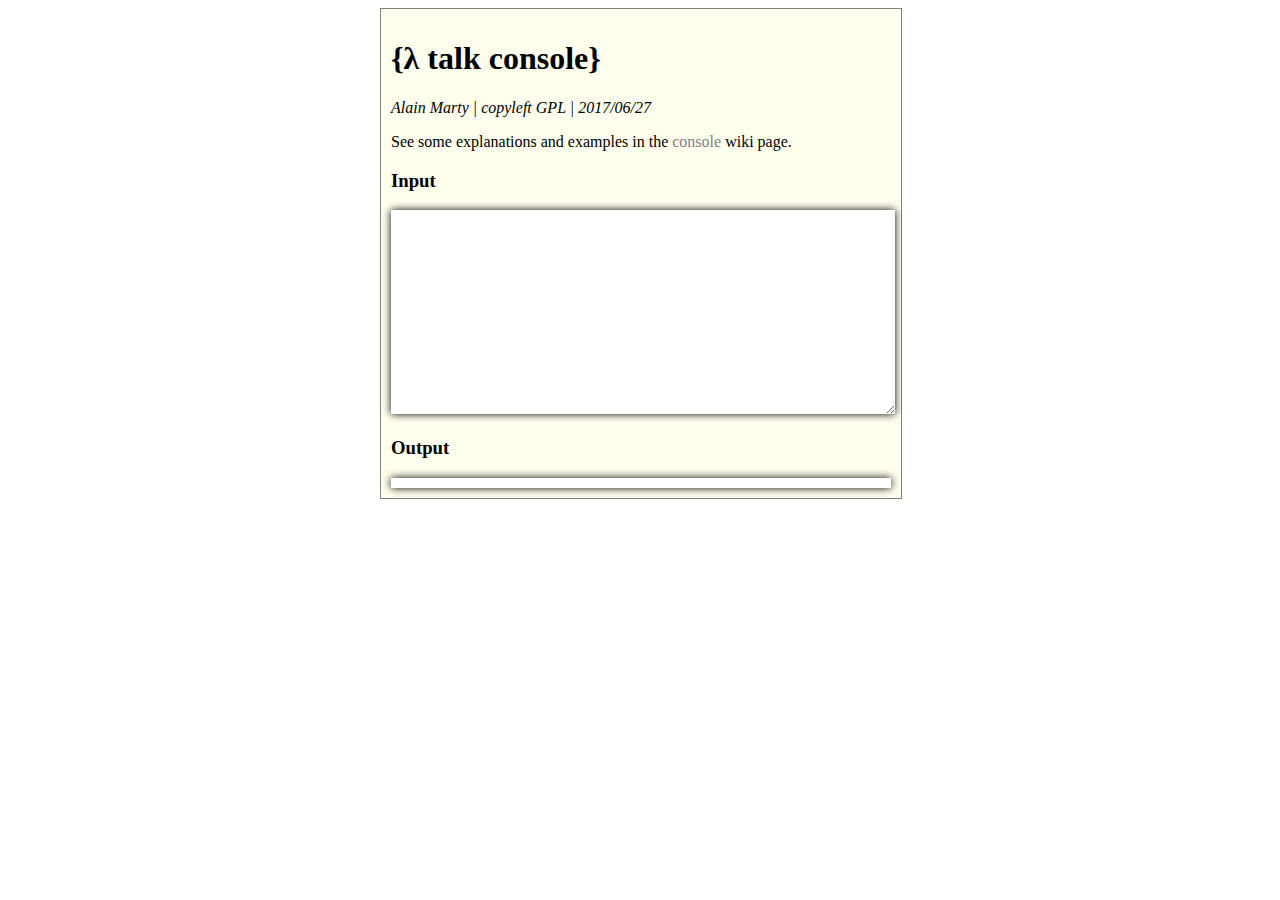
==== meca/index.html @ 4c3ba4e9 "updating to latest version" ====
<!DOCTYPE html>
<html lang="fr">
 <head>
  <meta charset="utf-8">
  <meta name="Author" lang="fr" content="alain marty" />
  <meta name="Copyright" content="copyleft, GNU GPL 2017" />
  <title>lambda-talk's console</title>
  <style type='text/css' rel='stylesheet'>
#frame { position:absolute; width:500px; padding:10px; background:#ffe; left:50%; margin-left:-260px; border:1px solid grey; }
#page_code { width:100%; height:200px; font:normal 0.8em courier; border:0px solid black; box-shadow:0 0 8px black;  }
#page_infos { text-align:center; font:normal 0.8em courier; }
#page_view { width:98%; font:normal 1.0em arial; box-shadow:0 0 8px black; background:white; padding:5px; white-space:pre-wrap; }
a {color:grey; text-decoration:none;}
a:hover {color:red;}
  </style>
  <script src="lambdatalk.js"></script>
  <script src="lambdatank.js"></script>
 </head>
<body onload="do_evaluate()">
<div id="frame">
<h1>{&lambda; talk console}</h1>
<p><i>Alain Marty | copyleft GPL | 2017/06/27</i></p> 
<p>See some explanations and examples in the <a href="..?view=console">console</a> wiki page.</p>

<h3>Input</h3> 

<!-- start of input, infos, output containers -->
<textarea id="page_code" onkeyup="LAMBDACONSOLE.update()"></textarea>

<h3>Output</h3> 

<div id="page_infos"></div>
<div id="page_view"></div>
<!-- end of input, infos, output containers -->

</div>
</body>
</html>
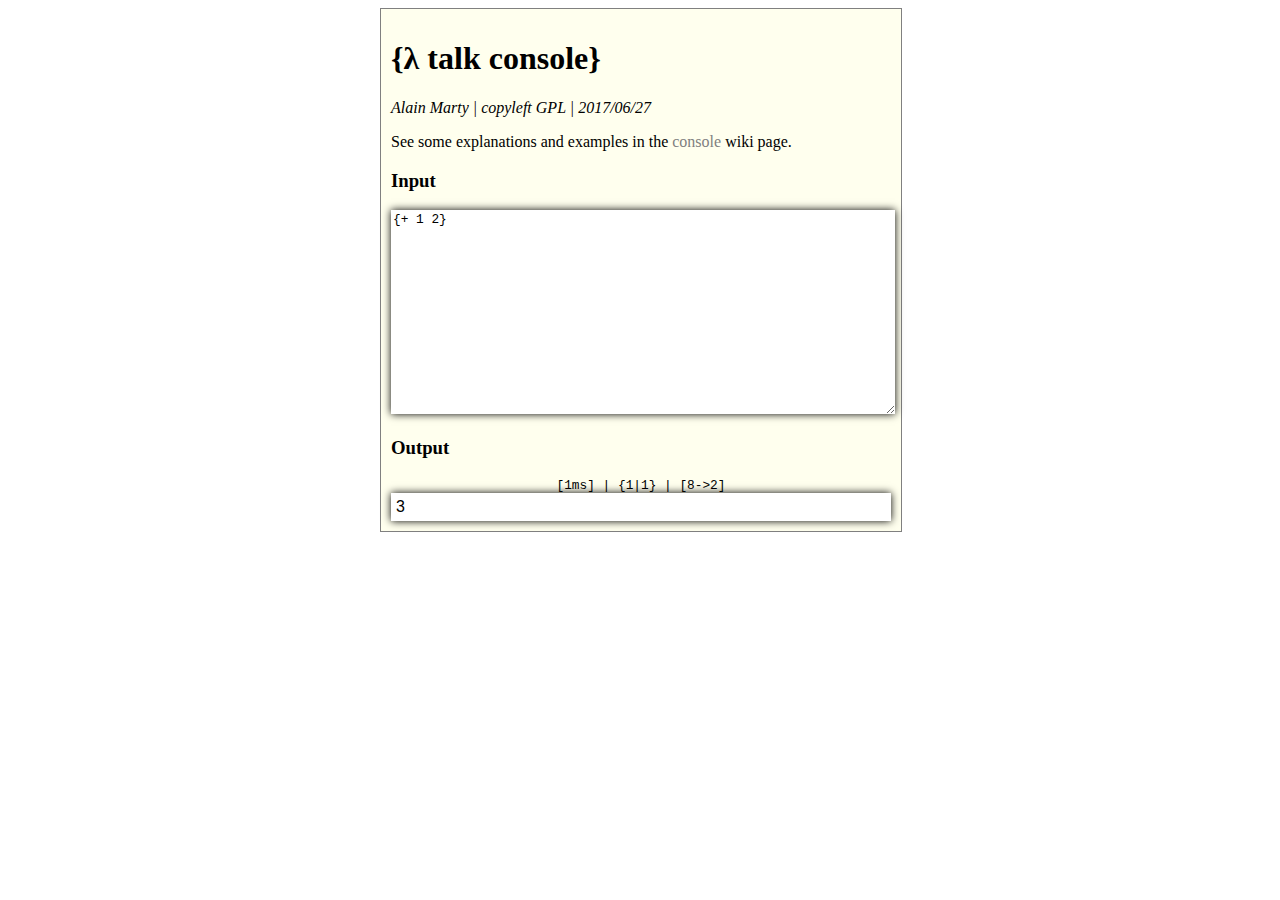
==== commit ad509e27: "update console index.html" ====
--- a/meca/index.html
+++ b/meca/index.html
@@ -3,7 +3,7 @@
  <head>
   <meta charset="utf-8">
   <meta name="Author" lang="fr" content="alain marty" />
-  <meta name="Copyright" content="copyleft, GNU GPL 2017" />
+  <meta name="Copyright" content="copyleft, GNU GPL 2018" />
   <title>lambda-talk's console</title>
   <style type='text/css' rel='stylesheet'>
 #frame { position:absolute; width:500px; padding:10px; background:#ffe; left:50%; margin-left:-260px; border:1px solid grey; }
@@ -13,10 +13,9 @@
 a {color:grey; text-decoration:none;}
 a:hover {color:red;}
   </style>
-  <script src="lambdatalk.js"></script>
-  <script src="lambdatank.js"></script>
+  <script src="JS.js"></script>
  </head>
-<body onload="do_evaluate()">
+<body onload="LAMBDACONSOLE.update()">
 <div id="frame">
 <h1>{&lambda; talk console}</h1>
 <p><i>Alain Marty | copyleft GPL | 2017/06/27</i></p> 
@@ -25,8 +24,9 @@
 <h3>Input</h3> 
 
 <!-- start of input, infos, output containers -->
-<textarea id="page_code" onkeyup="LAMBDACONSOLE.update()"></textarea>
-
+<textarea id="page_code" onkeyup="LAMBDACONSOLE.update()">
+{+ 1 2}
+</textarea>
 <h3>Output</h3> 
 
 <div id="page_infos"></div>
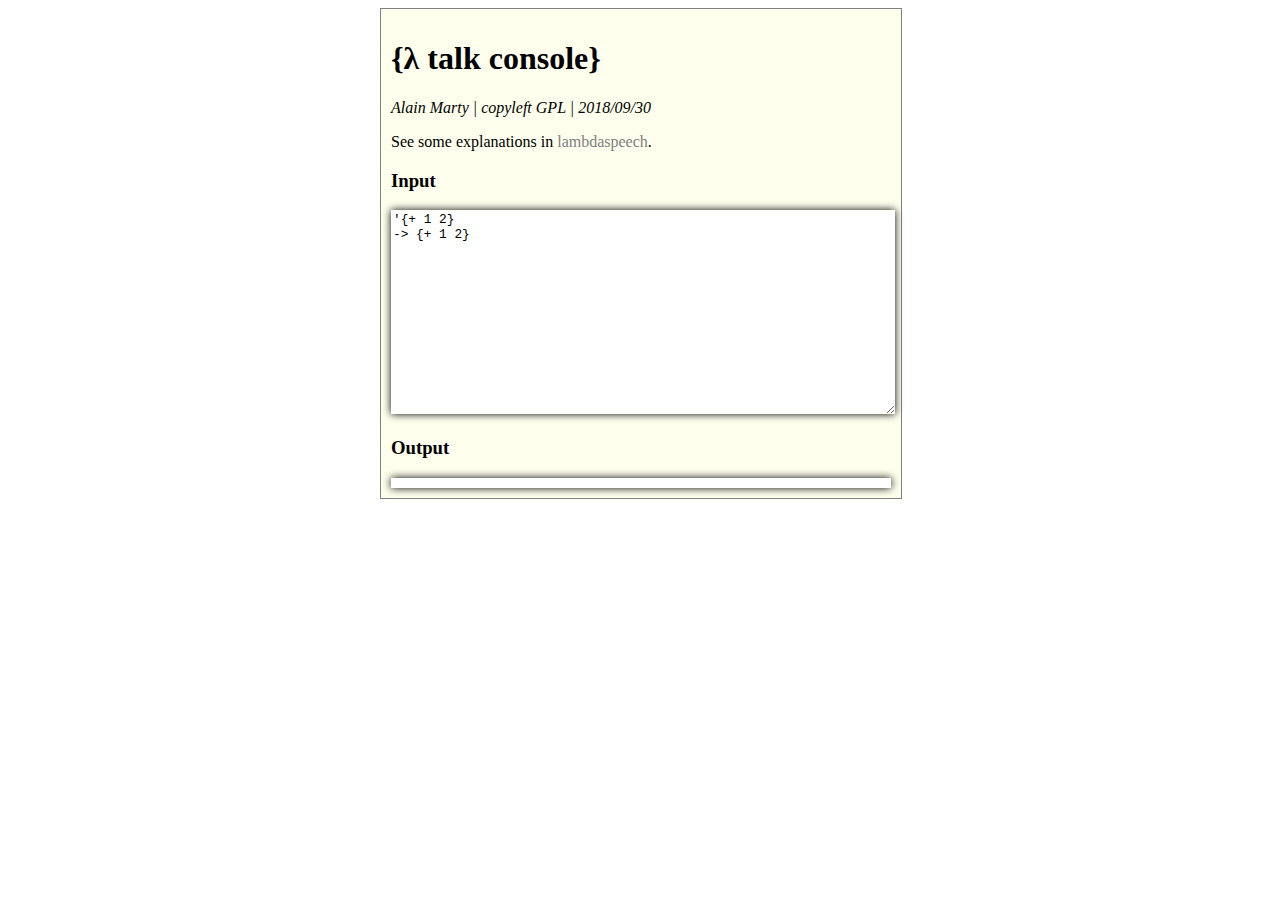
==== commit da39d1ed: "Update index.html" ====
--- a/meca/index.html
+++ b/meca/index.html
@@ -7,32 +7,33 @@
   <title>lambda-talk's console</title>
   <style type='text/css' rel='stylesheet'>
 #frame { position:absolute; width:500px; padding:10px; background:#ffe; left:50%; margin-left:-260px; border:1px solid grey; }
-#page_code { width:100%; height:200px; font:normal 0.8em courier; border:0px solid black; box-shadow:0 0 8px black;  }
+#page_textarea { width:100%; height:200px; font:normal 0.8em courier; border:0px solid black; box-shadow:0 0 8px black;  }
 #page_infos { text-align:center; font:normal 0.8em courier; }
-#page_view { width:98%; font:normal 1.0em arial; box-shadow:0 0 8px black; background:white; padding:5px; white-space:pre-wrap; }
+#page_content { width:98%; font:normal 1.0em arial; box-shadow:0 0 8px black; background:white; padding:5px; white-space:pre-wrap; }
 a {color:grey; text-decoration:none;}
 a:hover {color:red;}
   </style>
-  <script src="JS.js"></script>
+  <script src="JS_mini.js"></script>
  </head>
-<body onload="LAMBDACONSOLE.update()">
+<body onload="display_update()">
 <div id="frame">
 <h1>{&lambda; talk console}</h1>
-<p><i>Alain Marty | copyleft GPL | 2017/06/27</i></p> 
-<p>See some explanations and examples in the <a href="..?view=console">console</a> wiki page.</p>
+<p><i>Alain Marty | copyleft GPL | 2018/09/30</i></p> 
+<p>See some explanations in <a href="http://lambdaway.free.fr/lambdaspeech/">lambdaspeech</a>.</p>
 
 <h3>Input</h3> 
 
 <!-- start of input, infos, output containers -->
-<textarea id="page_code" onkeyup="LAMBDACONSOLE.update()">
-{+ 1 2}
+<textarea id="page_textarea" onkeyup="display_update()">
+'{+ 1 2}
+-> {+ 1 2}
 </textarea>
 <h3>Output</h3> 
 
 <div id="page_infos"></div>
-<div id="page_view"></div>
+<div id="page_content"></div>
 <!-- end of input, infos, output containers -->
 
 </div>
 </body>
-</html>+</html>
